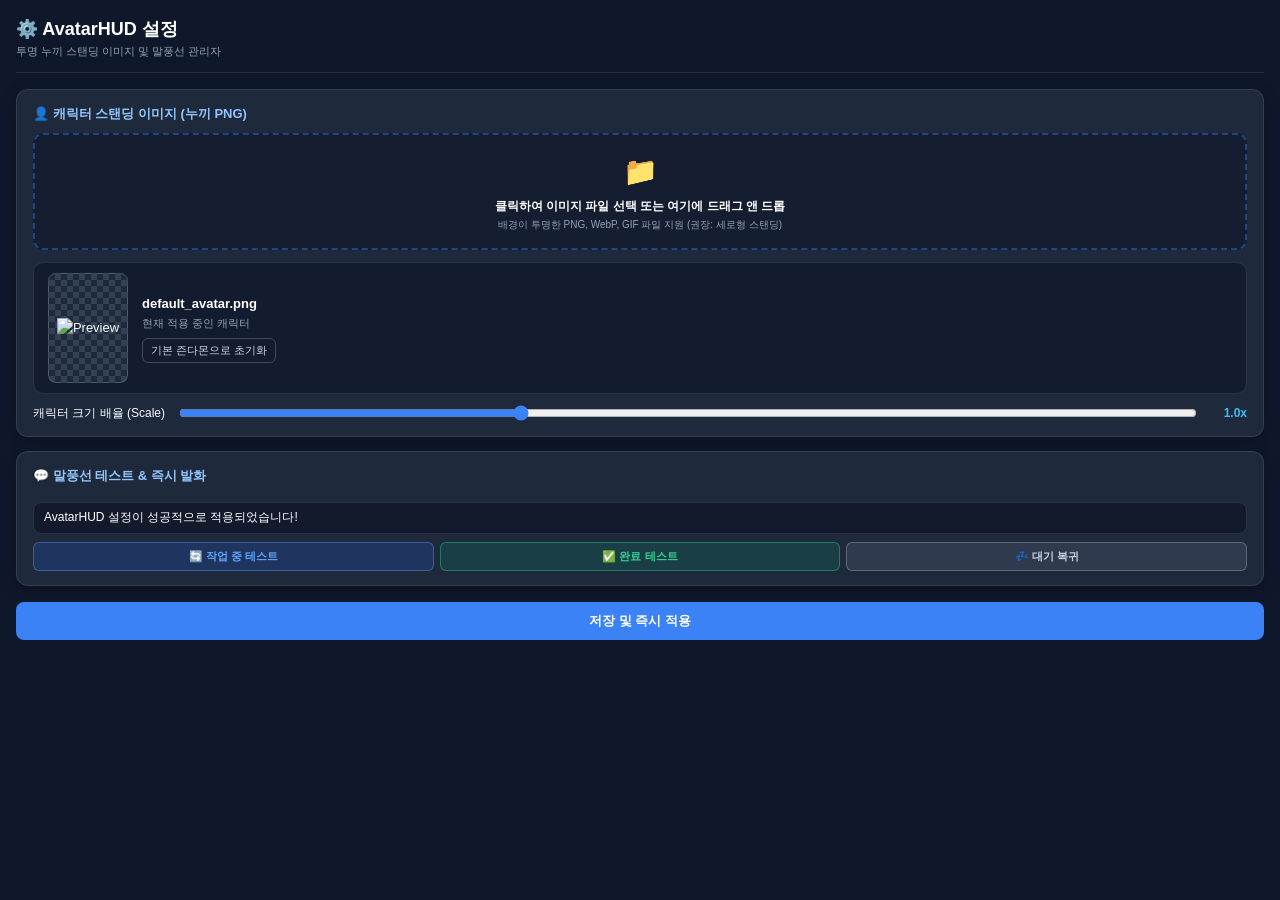
==== core/static/settings.html @ 2a8da424 "Add graphical Settings window with drag-and-drop avatar upload & live preview" ====
<!DOCTYPE html>
<html lang="ko">
<head>
  <meta charset="UTF-8">
  <meta name="viewport" content="width=device-width, initial-scale=1.0">
  <title>⚙️ AvatarHUD 설정</title>
  <style>
    :root {
      --bg: #0f172a;
      --card-bg: #1e293b;
      --card-border: rgba(255, 255, 255, 0.1);
      --primary: #3b82f6;
      --primary-hover: #2563eb;
      --success: #10b981;
      --text: #f8fafc;
      --text-sub: #94a3b8;
      --checkerboard: #334155;
    }

    * {
      box-sizing: border-box;
      margin: 0;
      padding: 0;
      user-select: none;
    }

    body {
      background-color: var(--bg);
      color: var(--text);
      font-family: 'Pretendard', -apple-system, BlinkMacSystemFont, "Segoe UI", Roboto, sans-serif;
      font-size: 13px;
      line-height: 1.5;
      padding: 16px;
      overflow-y: auto;
    }

    /* Scrollbar */
    body::-webkit-scrollbar {
      width: 6px;
    }
    body::-webkit-scrollbar-thumb {
      background: rgba(255, 255, 255, 0.2);
      border-radius: 3px;
    }

    header {
      display: flex;
      align-items: center;
      justify-content: space-between;
      margin-bottom: 16px;
      padding-bottom: 12px;
      border-bottom: 1px solid var(--card-border);
    }

    h1 {
      font-size: 18px;
      font-weight: 700;
      color: #ffffff;
      display: flex;
      align-items: center;
      gap: 8px;
    }

    .subtitle {
      font-size: 11px;
      color: var(--text-sub);
    }

    /* Section Cards */
    .card {
      background: var(--card-bg);
      border: 1px solid var(--card-border);
      border-radius: 12px;
      padding: 14px 16px;
      margin-bottom: 14px;
      box-shadow: 0 4px 14px rgba(0, 0, 0, 0.25);
    }

    .card-title {
      font-size: 13px;
      font-weight: 700;
      color: #93c5fd;
      margin-bottom: 10px;
      display: flex;
      align-items: center;
      gap: 6px;
    }

    /* Upload & Drag Drop Zone */
    .drop-zone {
      border: 2px dashed rgba(59, 130, 246, 0.4);
      border-radius: 10px;
      padding: 16px;
      text-align: center;
      background: rgba(15, 23, 42, 0.6);
      cursor: pointer;
      transition: all 0.2s ease;
      margin-bottom: 12px;
    }

    .drop-zone:hover, .drop-zone.dragover {
      border-color: var(--primary);
      background: rgba(30, 58, 138, 0.25);
      transform: translateY(-1px);
    }

    .drop-icon {
      font-size: 28px;
      margin-bottom: 4px;
    }

    .drop-text {
      font-size: 12px;
      font-weight: 600;
      color: #ffffff;
    }

    .drop-sub {
      font-size: 10px;
      color: var(--text-sub);
      margin-top: 2px;
    }

    /* Preview Area with Transparency Checkerboard */
    .preview-container {
      display: flex;
      gap: 14px;
      align-items: center;
      background: rgba(15, 23, 42, 0.7);
      border-radius: 10px;
      padding: 10px 14px;
      border: 1px solid var(--card-border);
    }

    .checkerboard-box {
      width: 80px;
      height: 110px;
      border-radius: 8px;
      overflow: hidden;
      display: flex;
      align-items: center;
      justify-content: center;
      background-color: #1e293b;
      background-image: linear-gradient(45deg, var(--checkerboard) 25%, transparent 25%),
                        linear-gradient(-45deg, var(--checkerboard) 25%, transparent 25%),
                        linear-gradient(45deg, transparent 75%, var(--checkerboard) 75%),
                        linear-gradient(-45deg, transparent 75%, var(--checkerboard) 75%);
      background-size: 12px 12px;
      background-position: 0 0, 0 6px, 6px -6px, -6px 0px;
      border: 1px solid rgba(255, 255, 255, 0.15);
      flex-shrink: 0;
    }

    .checkerboard-box img {
      max-width: 100%;
      max-height: 100%;
      object-fit: contain;
    }

    .preview-info {
      flex: 1;
    }

    .info-filename {
      font-size: 13px;
      font-weight: 700;
      color: #fff;
      word-break: break-all;
    }

    .info-size {
      font-size: 11px;
      color: var(--text-sub);
      margin-top: 2px;
    }

    .btn-reset-avatar {
      margin-top: 6px;
      padding: 4px 8px;
      font-size: 11px;
      background: transparent;
      border: 1px solid rgba(255, 255, 255, 0.2);
      border-radius: 6px;
      color: #cbd5e1;
      cursor: pointer;
      transition: all 0.15s ease;
    }
    .btn-reset-avatar:hover {
      background: rgba(255, 255, 255, 0.1);
      color: #fff;
    }

    /* Sliders & Controls */
    .control-row {
      display: flex;
      align-items: center;
      justify-content: space-between;
      margin-top: 10px;
      font-size: 12px;
    }

    .slider-box {
      display: flex;
      align-items: center;
      gap: 10px;
      flex: 1;
      margin-left: 14px;
    }

    input[type="range"] {
      flex: 1;
      accent-color: var(--primary);
      cursor: pointer;
    }

    .scale-val {
      font-size: 12px;
      font-weight: 700;
      width: 40px;
      text-align: right;
      color: #38bdf8;
    }

    /* Quick Test Buttons */
    .test-btn-group {
      display: flex;
      gap: 6px;
      margin-top: 8px;
    }

    .test-btn {
      flex: 1;
      padding: 6px 4px;
      border-radius: 6px;
      border: 1px solid transparent;
      font-size: 11px;
      font-weight: 700;
      cursor: pointer;
      transition: all 0.15s ease;
      text-align: center;
    }

    .btn-working {
      background: rgba(37, 99, 235, 0.2);
      color: #60a5fa;
      border-color: rgba(96, 165, 250, 0.4);
    }
    .btn-working:hover {
      background: rgba(37, 99, 235, 0.4);
    }

    .btn-done {
      background: rgba(5, 150, 105, 0.2);
      color: #34d399;
      border-color: rgba(52, 211, 153, 0.4);
    }
    .btn-done:hover {
      background: rgba(5, 150, 105, 0.4);
    }

    .btn-idle {
      background: rgba(148, 163, 184, 0.15);
      color: #cbd5e1;
      border-color: rgba(203, 213, 225, 0.3);
    }
    .btn-idle:hover {
      background: rgba(148, 163, 184, 0.3);
    }

    /* Message Input */
    .input-box {
      width: 100%;
      background: rgba(15, 23, 42, 0.8);
      border: 1px solid var(--card-border);
      border-radius: 8px;
      color: #fff;
      padding: 8px 10px;
      font-size: 12px;
      margin-top: 6px;
      outline: none;
    }
    .input-box:focus {
      border-color: var(--primary);
    }

    /* Bottom Action Bar */
    .actions {
      display: flex;
      gap: 8px;
      margin-top: 16px;
    }

    .btn-main {
      flex: 1;
      background: var(--primary);
      color: #fff;
      border: none;
      border-radius: 8px;
      padding: 10px;
      font-size: 13px;
      font-weight: 700;
      cursor: pointer;
      transition: background 0.15s ease;
    }
    .btn-main:hover {
      background: var(--primary-hover);
    }

    .toast-popup {
      position: fixed;
      bottom: 20px;
      left: 50%;
      transform: translateX(-50%) translateY(20px);
      background: #10b981;
      color: #fff;
      padding: 8px 16px;
      border-radius: 20px;
      font-size: 12px;
      font-weight: 700;
      box-shadow: 0 4px 14px rgba(0, 0, 0, 0.4);
      opacity: 0;
      pointer-events: none;
      transition: all 0.25s ease;
      z-index: 999;
    }
    .toast-popup.show {
      opacity: 1;
      transform: translateX(-50%) translateY(0);
    }
  </style>
</head>
<body>
  <header>
    <div>
      <h1>⚙️ AvatarHUD 설정</h1>
      <div class="subtitle">투명 누끼 스탠딩 이미지 및 말풍선 관리자</div>
    </div>
  </header>

  <!-- 1. Avatar Image Card -->
  <div class="card">
    <div class="card-title">👤 캐릭터 스탠딩 이미지 (누끼 PNG)</div>

    <div class="drop-zone" id="drop-zone">
      <div class="drop-icon">📁</div>
      <div class="drop-text">클릭하여 이미지 파일 선택 또는 여기에 드래그 앤 드롭</div>
      <div class="drop-sub">배경이 투명한 PNG, WebP, GIF 파일 지원 (권장: 세로형 스탠딩)</div>
      <input type="file" id="file-input" accept="image/png,image/webp,image/gif" style="display: none;">
    </div>

    <div class="preview-container">
      <div class="checkerboard-box">
        <img id="preview-img" src="/static/default_avatar.png" alt="Preview">
      </div>
      <div class="preview-info">
        <div class="info-filename" id="info-filename">default_avatar.png</div>
        <div class="info-size" id="info-size">현재 적용 중인 캐릭터</div>
        <button class="btn-reset-avatar" id="btn-reset">기본 즌다몬으로 초기화</button>
      </div>
    </div>

    <div class="control-row">
      <span>캐릭터 크기 배율 (Scale)</span>
      <div class="slider-box">
        <input type="range" id="scale-slider" min="0.5" max="2.0" step="0.05" value="1.0">
        <span class="scale-val" id="scale-val">1.0x</span>
      </div>
    </div>
  </div>

  <!-- 2. Speech Bubble Test Card -->
  <div class="card">
    <div class="card-title">💬 말풍선 테스트 & 즉시 발화</div>
    <input type="text" id="test-msg-input" class="input-box" placeholder="말풍선에 띄울 테스트 문구를 입력하세요..." value="AvatarHUD 설정이 성공적으로 적용되었습니다!">
    
    <div class="test-btn-group">
      <button class="test-btn btn-working" id="btn-test-working">🔄 작업 중 테스트</button>
      <button class="test-btn btn-done" id="btn-test-done">✅ 완료 테스트</button>
      <button class="test-btn btn-idle" id="btn-test-idle">💤 대기 복귀</button>
    </div>
  </div>

  <!-- 3. Actions -->
  <div class="actions">
    <button class="btn-main" id="btn-save">저장 및 즉시 적용</button>
  </div>

  <div class="toast-popup" id="toast">적용 완료!</div>

  <script>
    const dropZone = document.getElementById('drop-zone');
    const fileInput = document.getElementById('file-input');
    const previewImg = document.getElementById('preview-img');
    const infoFilename = document.getElementById('info-filename');
    const infoSize = document.getElementById('info-size');
    const scaleSlider = document.getElementById('scale-slider');
    const scaleVal = document.getElementById('scale-val');
    const btnReset = document.getElementById('btn-reset');
    const testMsgInput = document.getElementById('test-msg-input');
    const btnTestWorking = document.getElementById('btn-test-working');
    const btnTestDone = document.getElementById('btn-test-done');
    const btnTestIdle = document.getElementById('btn-test-idle');
    const btnSave = document.getElementById('btn-save');
    const toast = document.getElementById('toast');

    let currentAvatarData = null;
    let currentConfig = {};

    function showToast(msg) {
      toast.textContent = msg;
      toast.classList.add('show');
      setTimeout(() => toast.classList.remove('show'), 2000);
    }

    // Load initial config
    fetch('/api/config')
      .then(res => res.json())
      .then(cfg => {
        currentConfig = cfg;
        if (cfg.scale) {
          scaleSlider.value = cfg.scale;
          scaleVal.textContent = `${cfg.scale}x`;
        }
        if (cfg.avatar_image) {
          previewImg.src = cfg.avatar_image;
          infoFilename.textContent = cfg.avatar_image.startsWith('data:') ? '사용자 정의 커스텀 이미지' : cfg.avatar_image;
        }
      });

    // Scale slider input
    scaleSlider.addEventListener('input', (e) => {
      const val = parseFloat(e.target.value).toFixed(2);
      scaleVal.textContent = `${val}x`;
      // Preview live scale via POST
      fetch('/api/config', {
        method: 'POST',
        headers: { 'Content-Type': 'application/json' },
        body: JSON.stringify({ scale: parseFloat(val) })
      }).catch(()=>{});
    });

    // Drop zone click
    dropZone.addEventListener('click', () => fileInput.click());

    // Drag and drop events
    ['dragenter', 'dragover'].forEach(name => {
      dropZone.addEventListener(name, (e) => {
        e.preventDefault();
        dropZone.classList.add('dragover');
      });
    });

    ['dragleave', 'drop'].forEach(name => {
      dropZone.addEventListener(name, (e) => {
        e.preventDefault();
        dropZone.classList.remove('dragover');
      });
    });

    dropZone.addEventListener('drop', (e) => {
      const files = e.dataTransfer.files;
      if (files.length > 0) {
        handleFile(files[0]);
      }
    });

    fileInput.addEventListener('change', (e) => {
      if (e.target.files.length > 0) {
        handleFile(e.target.files[0]);
      }
    });

    function handleFile(file) {
      if (!file.type.startsWith('image/')) {
        alert('이미지 파일(PNG, WebP 등)만 선택할 수 있습니다.');
        return;
      }

      const reader = new FileReader();
      reader.onload = (event) => {
        currentAvatarData = event.target.result;
        previewImg.src = currentAvatarData;
        infoFilename.textContent = file.name;
        infoSize.textContent = `${(file.size / 1024).toFixed(1)} KB (선택됨)`;

        // Automatically sync to live HUD immediately
        fetch('/api/config', {
          method: 'POST',
          headers: { 'Content-Type': 'application/json' },
          body: JSON.stringify({
            avatar_image: currentAvatarData,
            avatar_name: file.name
          })
        }).then(() => {
          showToast('새 이미지가 바탕화면에 적용되었습니다!');
        }).catch(console.warn);
      };
      reader.readAsDataURL(file);
    }

    // Reset to default
    btnReset.addEventListener('click', () => {
      currentAvatarData = '/static/default_avatar.png';
      previewImg.src = currentAvatarData;
      infoFilename.textContent = 'default_avatar.png';
      infoSize.textContent = '기본 즌다몬 스탠딩';

      fetch('/api/config', {
        method: 'POST',
        headers: { 'Content-Type': 'application/json' },
        body: JSON.stringify({
          avatar_image: '/static/default_avatar.png',
          avatar_name: 'default_avatar.png'
        })
      }).then(() => {
        showToast('기본 이미지로 초기화되었습니다.');
      });
    });

    // Test Buttons
    btnTestWorking.addEventListener('click', () => {
      const msg = testMsgInput.value || '코드 작성 및 테스트 실행 중...';
      fetch('/api/status', {
        method: 'POST',
        headers: { 'Content-Type': 'application/json' },
        body: JSON.stringify({
          status: 'working',
          title: '작업 수행 중',
          message: msg,
          step: '1/3'
        })
      }).then(() => showToast('작업 중 말풍선 전송 완료!'));
    });

    btnTestDone.addEventListener('click', () => {
      const msg = testMsgInput.value || '모든 작업이 성공적으로 완료되었습니다.';
      fetch('/api/status', {
        method: 'POST',
        headers: { 'Content-Type': 'application/json' },
        body: JSON.stringify({
          status: 'done',
          title: '작업 완료!',
          message: msg,
          elapsed: 5
        })
      }).then(() => showToast('완료 말풍선 전송 완료!'));
    });

    btnTestIdle.addEventListener('click', () => {
      fetch('/api/status', {
        method: 'POST',
        headers: { 'Content-Type': 'application/json' },
        body: JSON.stringify({
          status: 'idle',
          title: '대기 중',
          message: '명령을 기다리고 있습니다.'
        })
      }).then(() => showToast('대기 모드로 복귀했습니다.'));
    });

    // Save Button
    btnSave.addEventListener('click', () => {
      const scale = parseFloat(scaleSlider.value);
      const payload = { scale };
      if (currentAvatarData) {
        payload.avatar_image = currentAvatarData;
      }
      fetch('/api/config', {
        method: 'POST',
        headers: { 'Content-Type': 'application/json' },
        body: JSON.stringify(payload)
      }).then(() => {
        showToast('모든 설정이 저장되었습니다!');
      });
    });
  </script>
</body>
</html>
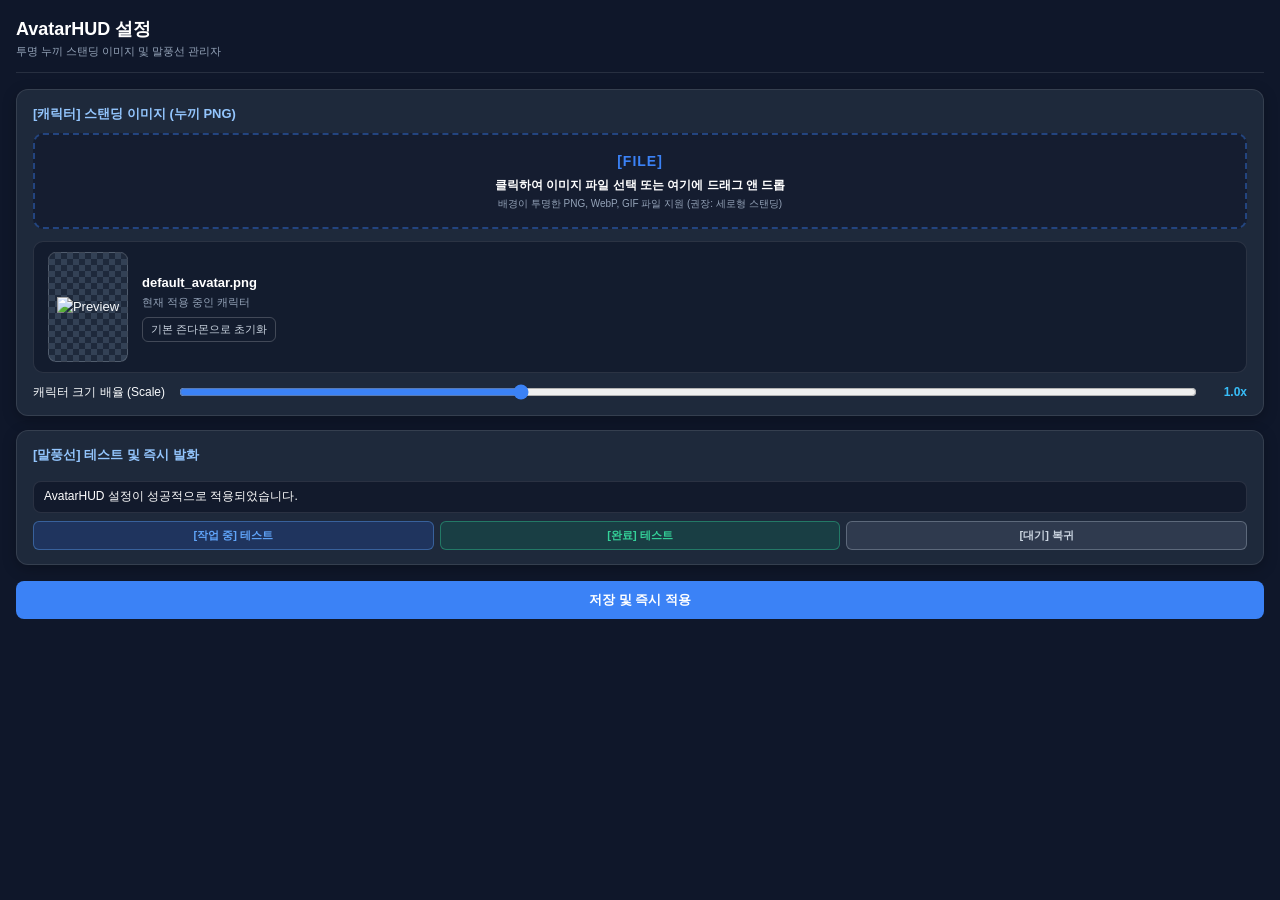
==== commit b503f072: "Remove all emojis and emoticons across the entire project" ====
--- a/core/static/settings.html
+++ b/core/static/settings.html
@@ -3,7 +3,7 @@
 <head>
   <meta charset="UTF-8">
   <meta name="viewport" content="width=device-width, initial-scale=1.0">
-  <title>⚙️ AvatarHUD 설정</title>
+  <title>AvatarHUD 설정</title>
   <style>
     :root {
       --bg: #0f172a;
@@ -34,7 +34,6 @@
       overflow-y: auto;
     }
 
-    /* Scrollbar */
     body::-webkit-scrollbar {
       width: 6px;
     }
@@ -66,7 +65,6 @@
       color: var(--text-sub);
     }
 
-    /* Section Cards */
     .card {
       background: var(--card-bg);
       border: 1px solid var(--card-border);
@@ -86,7 +84,6 @@
       gap: 6px;
     }
 
-    /* Upload & Drag Drop Zone */
     .drop-zone {
       border: 2px dashed rgba(59, 130, 246, 0.4);
       border-radius: 10px;
@@ -105,8 +102,11 @@
     }
 
     .drop-icon {
-      font-size: 28px;
+      font-size: 14px;
+      font-weight: 700;
+      color: var(--primary);
       margin-bottom: 4px;
+      letter-spacing: 1px;
     }
 
     .drop-text {
@@ -121,7 +121,6 @@
       margin-top: 2px;
     }
 
-    /* Preview Area with Transparency Checkerboard */
     .preview-container {
       display: flex;
       gap: 14px;
@@ -190,7 +189,6 @@
       color: #fff;
     }
 
-    /* Sliders & Controls */
     .control-row {
       display: flex;
       align-items: center;
@@ -221,7 +219,6 @@
       color: #38bdf8;
     }
 
-    /* Quick Test Buttons */
     .test-btn-group {
       display: flex;
       gap: 6px;
@@ -267,7 +264,6 @@
       background: rgba(148, 163, 184, 0.3);
     }
 
-    /* Message Input */
     .input-box {
       width: 100%;
       background: rgba(15, 23, 42, 0.8);
@@ -283,7 +279,6 @@
       border-color: var(--primary);
     }
 
-    /* Bottom Action Bar */
     .actions {
       display: flex;
       gap: 8px;
@@ -332,17 +327,17 @@
 <body>
   <header>
     <div>
-      <h1>⚙️ AvatarHUD 설정</h1>
+      <h1>AvatarHUD 설정</h1>
       <div class="subtitle">투명 누끼 스탠딩 이미지 및 말풍선 관리자</div>
     </div>
   </header>
 
   <!-- 1. Avatar Image Card -->
   <div class="card">
-    <div class="card-title">👤 캐릭터 스탠딩 이미지 (누끼 PNG)</div>
+    <div class="card-title">[캐릭터] 스탠딩 이미지 (누끼 PNG)</div>
 
     <div class="drop-zone" id="drop-zone">
-      <div class="drop-icon">📁</div>
+      <div class="drop-icon">[FILE]</div>
       <div class="drop-text">클릭하여 이미지 파일 선택 또는 여기에 드래그 앤 드롭</div>
       <div class="drop-sub">배경이 투명한 PNG, WebP, GIF 파일 지원 (권장: 세로형 스탠딩)</div>
       <input type="file" id="file-input" accept="image/png,image/webp,image/gif" style="display: none;">
@@ -370,13 +365,13 @@
 
   <!-- 2. Speech Bubble Test Card -->
   <div class="card">
-    <div class="card-title">💬 말풍선 테스트 & 즉시 발화</div>
-    <input type="text" id="test-msg-input" class="input-box" placeholder="말풍선에 띄울 테스트 문구를 입력하세요..." value="AvatarHUD 설정이 성공적으로 적용되었습니다!">
+    <div class="card-title">[말풍선] 테스트 및 즉시 발화</div>
+    <input type="text" id="test-msg-input" class="input-box" placeholder="말풍선에 띄울 테스트 문구를 입력하세요..." value="AvatarHUD 설정이 성공적으로 적용되었습니다.">
     
     <div class="test-btn-group">
-      <button class="test-btn btn-working" id="btn-test-working">🔄 작업 중 테스트</button>
-      <button class="test-btn btn-done" id="btn-test-done">✅ 완료 테스트</button>
-      <button class="test-btn btn-idle" id="btn-test-idle">💤 대기 복귀</button>
+      <button class="test-btn btn-working" id="btn-test-working">[작업 중] 테스트</button>
+      <button class="test-btn btn-done" id="btn-test-done">[완료] 테스트</button>
+      <button class="test-btn btn-idle" id="btn-test-idle">[대기] 복귀</button>
     </div>
   </div>
 
@@ -431,7 +426,6 @@
     scaleSlider.addEventListener('input', (e) => {
       const val = parseFloat(e.target.value).toFixed(2);
       scaleVal.textContent = `${val}x`;
-      // Preview live scale via POST
       fetch('/api/config', {
         method: 'POST',
         headers: { 'Content-Type': 'application/json' },
@@ -442,7 +436,6 @@
     // Drop zone click
     dropZone.addEventListener('click', () => fileInput.click());
 
-    // Drag and drop events
     ['dragenter', 'dragover'].forEach(name => {
       dropZone.addEventListener(name, (e) => {
         e.preventDefault();
@@ -483,7 +476,6 @@
         infoFilename.textContent = file.name;
         infoSize.textContent = `${(file.size / 1024).toFixed(1)} KB (선택됨)`;
 
-        // Automatically sync to live HUD immediately
         fetch('/api/config', {
           method: 'POST',
           headers: { 'Content-Type': 'application/json' },
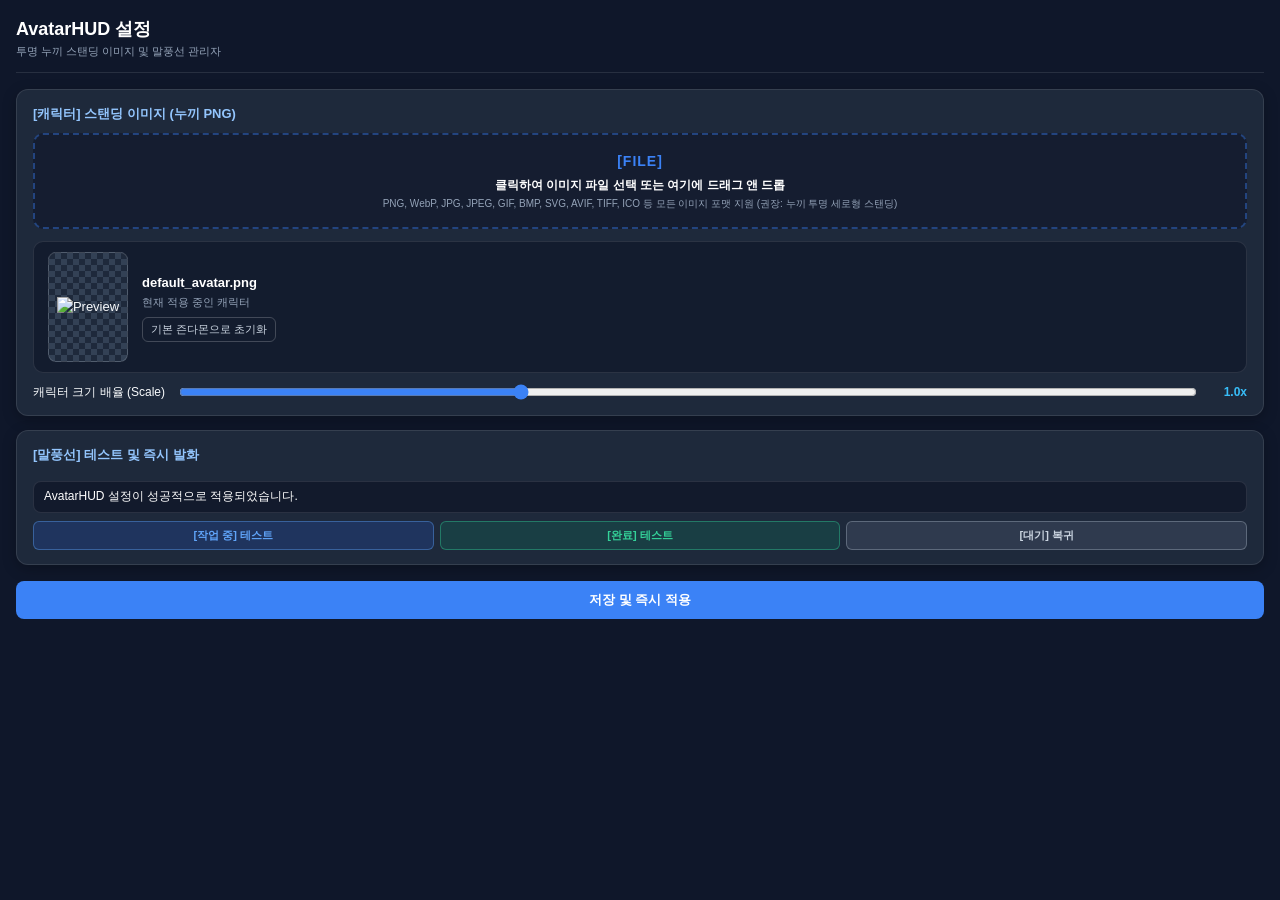
==== commit 07605a8f: "Support expanded image formats and anchor speech bubble dynamically above avatar head" ====
--- a/core/static/settings.html
+++ b/core/static/settings.html
@@ -339,8 +339,8 @@
     <div class="drop-zone" id="drop-zone">
       <div class="drop-icon">[FILE]</div>
       <div class="drop-text">클릭하여 이미지 파일 선택 또는 여기에 드래그 앤 드롭</div>
-      <div class="drop-sub">배경이 투명한 PNG, WebP, GIF 파일 지원 (권장: 세로형 스탠딩)</div>
-      <input type="file" id="file-input" accept="image/png,image/webp,image/gif" style="display: none;">
+      <div class="drop-sub">PNG, WebP, JPG, JPEG, GIF, BMP, SVG, AVIF, TIFF, ICO 등 모든 이미지 포맷 지원 (권장: 누끼 투명 세로형 스탠딩)</div>
+      <input type="file" id="file-input" accept="image/*,.png,.webp,.jpg,.jpeg,.gif,.bmp,.svg,.avif,.tiff,.tif,.ico" style="display: none;">
     </div>
 
     <div class="preview-container">
@@ -464,8 +464,9 @@
     });
 
     function handleFile(file) {
-      if (!file.type.startsWith('image/')) {
-        alert('이미지 파일(PNG, WebP 등)만 선택할 수 있습니다.');
+      const isImage = file.type.startsWith('image/') || /\.(png|webp|jpe?g|gif|bmp|svg|avif|tiff?|ico)$/i.test(file.name);
+      if (!isImage) {
+        alert('이미지 파일(PNG, WebP, JPEG, GIF, BMP, SVG, AVIF, TIFF, ICO 등)만 선택할 수 있습니다.');
         return;
       }
 
